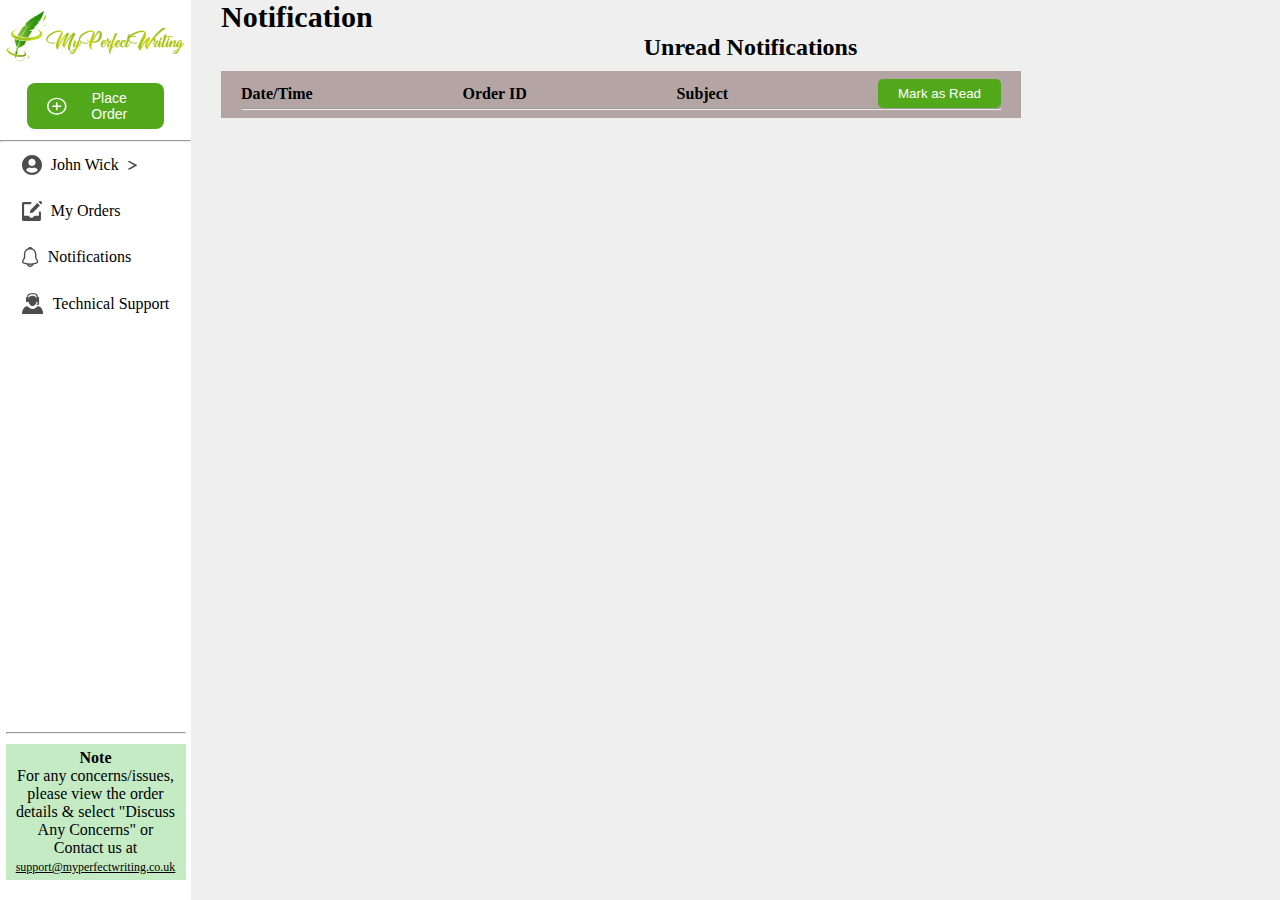
==== screens/Notification/Notification.html @ 0ee16667 "pages added" ====
<!DOCTYPE html>
<html lang="en">

<head>
    <meta charset="UTF-8">
    <meta name="viewport" content="width=device-width, initial-scale=1.0">
    <link rel="stylesheet" href="notification.css">
    <link rel="stylesheet" href="/style.css">
    <title>Document</title>
</head>

<body>
    <div class="home">
        <!-- sidebar  -->
        <div style="width: 200px;" class="sidebar">
            <div class="sidbarTop">
                <div class="logo">
                    <img src="/assets//images//logo.png" alt="" />
                </div>
                <div class="sidebarBottom">
                    <div class="orderBtn ">
                        <svg xmlns="http://www.w3.org/2000/svg" width="21" height="19" viewBox="0 0 21 19" fill="none">
                            <path
                                d="M10.5 18.375C16.2338 18.375 21 14.2136 21 9.1875C21 4.17041 16.2235 0 10.4897 0C4.74554 0 0 4.17041 0 9.1875C0 14.2136 4.75586 18.375 10.5 18.375ZM10.5 16.8437C5.64114 16.8437 1.76024 13.439 1.76024 9.1875C1.76024 4.94503 5.63086 1.53126 10.4897 1.53126C15.3382 1.53126 19.2396 4.94503 19.25 9.1875C19.2603 13.439 15.3485 16.8437 10.5 16.8437ZM10.4691 13.466C11.0249 13.466 11.3544 13.1327 11.3544 12.6103V9.94413H14.5764C15.1529 9.94413 15.5544 9.68288 15.5544 9.20552C15.5544 8.7191 15.1735 8.4399 14.5764 8.4399H11.3544V5.61158C11.3544 5.08016 11.0249 4.75591 10.4691 4.75591C9.92349 4.75591 9.62495 5.09818 9.62495 5.61158V8.4399H6.41319C5.80585 8.4399 5.42496 8.7191 5.42496 9.20552C5.42496 9.68288 5.83672 9.94413 6.41319 9.94413H9.62495V12.6103C9.62495 13.1147 9.92349 13.466 10.4691 13.466Z"
                                fill="white" />
                        </svg>
                        <button>Place Order</button>
                    </div>
                    <hr />
                    <div class="sidebar-nav">
                        <ul>
                            <li id="userProfile" onmouseover="showProfileDropDown()" onmouseout="hideProfileDropDown()">
                                <svg xmlns="http://www.w3.org/2000/svg" width="20" height="20" viewBox="0 0 20 20"
                                    fill="none">
                                    <path
                                        d="M10 0C4.47581 0 0 4.47581 0 10C0 15.5242 4.47581 20 10 20C15.5242 20 20 15.5242 20 10C20 4.47581 15.5242 0 10 0ZM10 3.87097C11.9597 3.87097 13.5484 5.45968 13.5484 7.41935C13.5484 9.37903 11.9597 10.9677 10 10.9677C8.04032 10.9677 6.45161 9.37903 6.45161 7.41935C6.45161 5.45968 8.04032 3.87097 10 3.87097ZM10 17.7419C7.63306 17.7419 5.5121 16.6694 4.09274 14.9919C4.85081 13.5645 6.33468 12.5806 8.06452 12.5806C8.16129 12.5806 8.25806 12.5968 8.35081 12.625C8.875 12.7944 9.42339 12.9032 10 12.9032C10.5766 12.9032 11.129 12.7944 11.6492 12.625C11.7419 12.5968 11.8387 12.5806 11.9355 12.5806C13.6653 12.5806 15.1492 13.5645 15.9073 14.9919C14.4879 16.6694 12.3669 17.7419 10 17.7419Z"
                                        fill="black" fill-opacity="0.7" />
                                </svg>
                                <p>
                                    John Wick
                                </p>
                                <svg xmlns="http://www.w3.org/2000/svg" width="9" height="9" viewBox="0 0 9 9"
                                    fill="none">
                                    <path
                                        d="M0.344159 8.41867C0.123794 8.29731 0 8.13273 0 7.96113C0 7.78953 0.123794 7.62495 0.344159 7.50359L6.16269 4.30014L0.344159 1.09668C0.130039 0.974628 0.0115592 0.811153 0.0142373 0.641469C0.0169155 0.471786 0.140538 0.309469 0.358478 0.18948C0.576418 0.0694904 0.871238 0.00143051 1.17944 -4.3869e-05C1.48764 -0.00151825 1.78457 0.0637121 2.00626 0.181598L8.65584 3.84259C8.87621 3.96395 9 4.12853 9 4.30014C9 4.47174 8.87621 4.63632 8.65584 4.75768L2.00626 8.41867C1.78583 8.54 1.4869 8.60815 1.17521 8.60815C0.863519 8.60815 0.564591 8.54 0.344159 8.41867Z"
                                        fill="#4D4D4D" />
                                </svg>
                                <div class="profileDropDown">
                                    <ul>
                                        <li>
                                            <a href="#">My Profile</a>
                                        </li>
                                        <li>
                                            <a href="#">Settings</a>
                                        </li>
                                        <li>
                                            <a href="#">Logout</a>
                                        </li>
                                    </ul>
                                </div>
                            </li>
                            <li>
                                <svg xmlns="http://www.w3.org/2000/svg" width="20" height="20" viewBox="0 0 20 20"
                                    fill="none">
                                    <path
                                        d="M19.0575 3.46036L16.5391 0.941344L16.9585 0.521786C17.6541 -0.173929 18.782 -0.173929 19.4775 0.521786C20.1729 1.21729 20.1729 2.34475 19.4775 3.04025L19.0575 3.46036Z"
                                        fill="#4D4D4D" />
                                    <path
                                        d="M15.3829 2.09521L17.9014 4.61423L11.0547 11.4613L7.71875 12.279L8.53625 8.94228L15.3829 2.09521Z"
                                        fill="#4D4D4D" />
                                    <path
                                        d="M2.10575 3.15397V14.7356H5.79082C6.60658 14.7356 7.25188 15.4329 7.81849 16.0453C7.82759 16.0551 7.8367 16.0649 7.84579 16.0748C7.87576 16.1071 7.90568 16.1394 7.93508 16.1709C8.31949 16.5834 8.86757 16.8414 9.47589 16.8414C10.0842 16.8414 10.6323 16.5834 11.0167 16.1709C11.052 16.133 11.0877 16.0945 11.1237 16.0555L11.133 16.0455C11.6996 15.4334 12.3454 14.7356 13.161 14.7356H16.846V11.577C16.846 10.9955 17.3174 10.5241 17.8989 10.5241C18.4804 10.5241 18.9518 10.9955 18.9518 11.577V18.4207C18.9518 19.2929 18.2447 20 17.3725 20H1.57932C0.70708 20 0 19.2929 0 18.4207V2.62753C0 1.7553 0.70708 1.04822 1.57932 1.04822H8.42301C9.00451 1.04822 9.47589 1.51961 9.47589 2.10109C9.47589 2.68258 9.0045 3.15397 8.42301 3.15397H2.10575Z"
                                        fill="#4D4D4D" />
                                </svg>
                                <p>My Orders</p>
                            </li>
                            <li>
                                <svg xmlns="http://www.w3.org/2000/svg" width="17" height="20" viewBox="0 0 17 20"
                                    fill="none">
                                    <path
                                        d="M8.13072 17.8916C5.97627 17.8916 3.82184 17.5495 1.77838 16.8653C1.00167 16.5971 0.409901 16.0516 0.151001 15.3396C-0.117146 14.6276 -0.0246819 13.8417 0.400655 13.139L1.464 11.3729C1.68591 11.003 1.88933 10.2633 1.88933 9.82872V7.15652C1.88933 3.71684 4.69101 0.915161 8.13072 0.915161C11.5704 0.915161 14.3721 3.71684 14.3721 7.15652V9.82872C14.3721 10.2541 14.5755 11.003 14.7974 11.3821L15.8515 13.139C16.2491 13.8047 16.3231 14.6091 16.0549 15.3396C15.7868 16.0701 15.2043 16.6249 14.4738 16.8653C12.4396 17.5495 10.2851 17.8916 8.13072 17.8916ZM8.13072 2.30213C5.45846 2.30213 3.2763 4.47504 3.2763 7.15652V9.82872C3.2763 10.5037 2.99891 11.5023 2.65679 12.0849L1.59345 13.8509C1.39003 14.193 1.33455 14.5537 1.45475 14.8588C1.56571 15.1732 1.8431 15.4136 2.22221 15.543C6.08722 16.8375 10.1834 16.8375 14.0484 15.543C14.3813 15.4321 14.6402 15.1824 14.7604 14.8495C14.8806 14.5167 14.8529 14.1561 14.668 13.8509L13.6046 12.0849C13.2532 11.4838 12.9851 10.4945 12.9851 9.81948V7.15652C12.9851 4.47504 10.8122 2.30213 8.13072 2.30213Z"
                                        fill="#4D4D4D" />
                                    <path
                                        d="M9.84957 2.55202C9.78484 2.55202 9.72012 2.54277 9.65539 2.52428C9.38725 2.45031 9.12835 2.39483 8.87869 2.35785C8.09274 2.25613 7.33453 2.31161 6.62256 2.52428C6.36366 2.6075 6.08629 2.52428 5.91061 2.33011C5.73493 2.13593 5.67945 1.85854 5.78116 1.60888C6.16026 0.638005 7.08488 0 8.13898 0C9.19307 0 10.1177 0.628759 10.4968 1.60888C10.5893 1.85854 10.5431 2.13593 10.3674 2.33011C10.2287 2.47805 10.0345 2.55202 9.84957 2.55202Z"
                                        fill="#4D4D4D" />
                                    <path
                                        d="M8.13145 19.9999C7.21605 19.9999 6.3284 19.63 5.68117 18.9828C5.03392 18.3355 4.66406 17.4479 4.66406 16.5325H6.05103C6.05103 17.078 6.27292 17.6143 6.66127 18.0027C7.04962 18.391 7.58591 18.6129 8.13145 18.6129C9.27801 18.6129 10.2119 17.679 10.2119 16.5325H11.5989C11.5989 18.4465 10.0455 19.9999 8.13145 19.9999Z"
                                        fill="#4D4D4D" />
                                </svg>
                                <p>Notifications</p>
                            </li>
                            <li>
                                <svg xmlns="http://www.w3.org/2000/svg" width="22" height="21" viewBox="0 0 22 21"
                                    fill="none">
                                    <path fill-rule="evenodd" clip-rule="evenodd"
                                        d="M10.5217 15.9011C8.62234 15.9011 6.69266 14.7736 5.56646 13.2812C0.163331 13.2812 0 20.9999 0 20.9999H21.0422C21.0422 20.9999 21.4663 13.2469 15.3901 13.2469C14.2652 14.7578 12.4211 15.9011 10.5217 15.9011Z"
                                        fill="#4D4D4D" />
                                    <path fill-rule="evenodd" clip-rule="evenodd"
                                        d="M15.0492 6.64798C15.0492 8.86876 13.022 13.1154 10.5194 13.1154C8.02066 13.1154 5.99219 8.86744 5.99219 6.64798C5.99219 4.42851 8.01935 2.62659 10.5194 2.62659C13.022 2.6279 15.0492 4.42982 15.0492 6.64798Z"
                                        fill="#4D4D4D" />
                                    <path fill-rule="evenodd" clip-rule="evenodd"
                                        d="M17.0669 4.73136C17.0669 4.31512 16.4873 3.97924 15.7681 3.9766V3.11911C15.7681 2.99134 15.8169 0 10.5323 0C5.25033 0 5.29907 2.99134 5.29907 3.11911V4.0069C5.2859 4.0069 5.27536 4.00295 5.2635 4.00295C4.54827 4.00295 3.97266 4.33356 3.97266 4.74321V8.37076C3.97266 8.77777 4.54959 9.1097 5.2635 9.1097C5.97742 9.1097 6.55699 8.77777 6.55699 8.37076V4.74321C6.55699 4.68657 6.52142 4.6352 6.50035 4.58251V3.5933C6.50035 3.50241 6.121 1.24475 10.5323 1.24475C14.9449 1.24475 14.4865 3.50241 14.4865 3.5933V4.6352C14.4786 4.66813 14.4536 4.69711 14.4536 4.73136V8.44189C14.4536 8.85944 15.0371 9.19796 15.7602 9.19796C15.776 9.19796 15.7879 9.19269 15.8037 9.19269V10.5481H14.5076V11.8258H17.08L17.0669 4.73136Z"
                                        fill="#4D4D4D" />
                                </svg>
                                <p>Technical Support</p>
                            </li>
                        </ul>
                    </div>


                </div>

            </div>
            <div class="sidebarFooter">
                <hr>
                <div class="sidebarNote">
                    <h1>Note</h1>
                    <p>For any concerns/issues, please view the order details & select "Discuss Any Concerns" or
                    <p>Contact us at</p>
                    <span>support@myperfectwriting.co.uk</span></p>
                </div>
            </div>

        </div>
        <div class="mainHomeContainer">
            <h1>Notification</h1>
            <div class="notificationContainer">
                <h2>Unread Notifications</h2>
                <div class="notBox">

                    <div class="notTop">
                        <h1>Date/Time</h1>
                        <h1>Order ID</h1>
                        <h1>Subject</h1>
                        <button>Mark as Read</button>
                    </div>
                    <hr>
                </div>

            </div>

        </div>

    </div>

</body>

</html>
---- screens/Notification/notification.css ----
.mainHomeContainer {
    width: 1300px;
}

.notificationContainer h2 {
    text-align: center;
    margin-bottom: 10px;
}

.mainHomeContainer h1 {
    font-size: 30px;
}

.notBox {
    max-width: 800px;
    background-color: rgb(180, 164, 164);
    display: flex;
    flex-direction: column;
    padding: 8px 20px;

}


.notTop button {
    border-radius: 5px;
    background: #52A81B;
    border: none;
    color: white;
    padding: 7px 20px;
}

.notBox hr {
    /* width: 662.001px; */
    height: 1px;
}

.notTop {
    display: flex;
    justify-content: space-between;
    align-items: center;
}

.notTop h1 {
    font-size: 16px;
}
---- style.css ----
* {
    padding: 0;
    margin: 0;
    box-sizing: border-box;
}

body {
    background-color: #EFEFEF;
}

a {
    text-decoration: none;
}

button,
svg:hover {
    cursor: pointer;
}

.home {
    display: flex;
    column-gap: 30px;
}

/* sidebar css  */
.sidebar {
    position: sticky;
    top: 0px;
    background: white;
    width: 268px;
    display: flex;
    flex-direction: column;
    justify-content: space-between;
    align-items: center;
    /* height: 100vh; */
    height: 100vh;
}

.SideBar-Toggle {
    display: none;
    font-size: 20px;
}

.logo {
    max-width: 191px;
    max-height: 50px;
    width: 100%;
    height: 100%;
    margin: 11px 0px;

}

.sidebarBottom {
    background: white;
    width: 100%;
    display: flex;
    flex-direction: column;
    align-items: center;
}

.orderBtn {
    border-radius: 8px;
    background: #52A81B;
    padding: 7px 20px;
    /* width: 200px; */
    display: flex;
    align-items: center;
    justify-content: center;
    flex-direction: row;
    column-gap: 8px;
    margin: 11px 27px;
}

.orderBtn:hover {
    cursor: pointer;
    background-color: rgb(20, 113, 20);
}

.BTN:hover {
    cursor: pointer;
    background-color: rgb(20, 113, 20);
}

.orderBtn button {
    border: none;
    outline: none;
    background-color: transparent;
    color: #FFF;
    font-size: 14px;
    font-style: normal;
    font-weight: 500;
    line-height: normal;
}

.sidebarBottom hr {
    width: 100%;

}

.sidebarFooter hr {
    width: 100%;
    margin-bottom: -50px;

}

.sidebar-nav {
    /* background-color: aquamarine; */
    width: 100%;
    display: flex;
    align-items: center;
    flex-direction: column;
}

/* profile dropdown ccc  */
.userProfile {
    position: relative;
}

#userProfile {
    width: 150%;
}

#userProfile:hover .profileDropDown {
    display: block;
    z-index: 1;
}

.profileDropDown {
    display: none;
    /* display: flex; */
    position: absolute;
    background-color: white;
    top: 130px;
    left: 211px;
    box-shadow: 5px 5px 10px rgba(0, 0, 0, 0.3);
    border-radius: 10px;
    width: 120px;
    justify-content: center;


}

.profileDropDown ul li {
    list-style: none;
    width: 100%;
    text-align: center;

}

/* .profileDropDown ul li:hover{
    background-color: rgb(172, 170, 170);
    color: white;
} */
.profileDropDown ul li a {
    color: black;
    /* padding: 1px 10px; */
    width: 100%;

}

.profileDropDown ul li:hover {
    cursor: pointer;
}

.profileDropDown ul {
    display: flex;
    flex-direction: column;
}




.sidebar-nav ul li {
    display: flex;
    align-items: center;
    padding: 13px 0px;
    column-gap: 9px;
}

.sidebar-nav ul li:hover {
    cursor: pointer;
}

.sidebarNote {
    background-color: rgb(197, 235, 197);
    color: black;
    padding: 5px;
    text-align: center;
    max-width: 180px;
    margin-top: 60px;
    margin-bottom: 20px;
}

.sidebarNote h1 {
    font-size: 16px;
    font-weight: 600;
}

.sidebarNote p {
    font-size: 16px;
}

.sidebarNote span {
    font-size: 12px;
    text-decoration: underline;
}

/* main section  */
.home-navbar {
    padding-top: 16px;
    width: 100%;
    margin: 0px 46px;
}

.navTop {
    display: flex;
    justify-content: space-between;
    align-items: center;
    padding-left: 28px;

}

.new-orderBtn {
    border-radius: 8px;
    background: #52A81B;
    padding: 5px;
    /* width: 214px; */
    display: flex;
    align-items: center;
    column-gap: 8px;

}

.new-orderBtn button {
    background: transparent;
    border: none;
    outline: none;
    color: #FFF;
    font-size: 16px;
    font-style: normal;
    font-weight: 300;
    line-height: normal;
}


.navTop p {
    color: #000;
    font-size: 38px;
    font-style: normal;
    font-weight: 300;
    line-height: normal;
}

.menu {
    margin-top: 20px;
    display: flex;
    justify-content: space-between;
    align-items: center;
    padding-left: 28px;
}

.menuLeft ul {
    display: flex;
    column-gap: 58px;

}

.menuLeft ul li {
    list-style: none;
    cursor: pointer;

}

.menuLeft ul li {
    position: relative;
    color: #000;
    font-size: 14px;
    font-style: normal;
    font-weight: 700;
    line-height: normal;
}

/* Add this style for the active menu item */
.menuLeft ul li.active {
    text-decoration: underline;
    text-underline-offset: 21px;
    text-decoration-color: green;
}

.menuLeft ul li span {
    position: absolute;
    top: -13px;
    border: 1px solid black;
    border-radius: 50%;
    /* padding: 5px; */
    font-size: 12px;
    width: 17px;
    height: 17px;
    display: flex;
    justify-content: center;
    align-items: center;
    right: -10px;

}

.menuRight .search input {
    border: none;
    outline: none;
}

.menuRight .search {
    display: flex;
    align-items: center;
    border-radius: 5px;
    border: 1px solid #000;
    background: #FEFEFE;
    padding: 7px 15px;
    column-gap: 10px;
}

.home-navbar hr {
    margin-top: 10px;
}

.notice {
    margin-top: 14px;
    display: flex;
    justify-content: center;
    align-items: center;
    width: 100%;
    padding: 9px 46px;
    border-radius: 5px;
    background: #FFF;

}

.notice p {
    color: #000;
    font-size: 14px;
    font-style: normal;
    font-weight: 300;
    line-height: normal;

}

.PlaceOrder {
    width: 100%;
    height: 366px;
    border-radius: 5px;
    /* background: #FFF; */
    margin-top: 12px;
    /* display: flex;
    flex-direction: column;
    align-items: center;
    justify-content: flex-end; */
    /* padding-bottom: 35px; */
    margin-bottom: 100px;
}

.midSect {
    width: 100%;
    height: 366px;
    border-radius: 5px;
    background: #FFF;
    margin-top: 12px;
    display: flex;
    flex-direction: column;
    align-items: center;
    justify-content: flex-end;
    padding-bottom: 35px;
}

.placeOrderBtns {
    display: flex;
    align-items: center;
    flex-direction: column;
    row-gap: 28px;
   
}


/* place order section  */

.place-order {
    display: flex;
    flex-direction: column;
    margin: 20px 30px;
    column-gap: 60px;
    max-width: 1200px;
    flex: 1;
}

.placeOrderNav {
    text-align: center;

}

.placeOrderNav h1 {
    color: #000;
    font-size: 38px;
    font-style: normal;
    font-weight: 500;
    line-height: normal;
    margin-bottom: 20px;
}

.placeOrderNav ul li {
    list-style: none;
    display: flex;
    column-gap: 10px;
}

.placeOrderNav ul {
    display: flex;
    justify-content: space-between;
    padding: 0px 20px;
}

.placeOrderNav ul li {
    display: flex;
}

.placeorderComponents {
    display: flex;
    margin-top: 20px;
    column-gap: 90px;
    max-width: 1300px;
    flex-wrap: wrap;
}

.cardlefr {
    display: flex;
    justify-content: center;
    flex-direction: column;
    row-gap: 16px;
    max-width: 453px;
    background-color: white;
    padding: 21px 42px;
    border-radius: 10px;
    background: #FFF;
}


.hidden {
    display: none;
}

/* draft component  */
.cardleftDraft {
    padding: 10 0px;
    justify-content: flex-start;
}

.cardleftDraft p {
    color: #000;
    font-size: 20px;
    font-style: normal;
    font-weight: 600;
    line-height: normal;
}

.draftInput {
    border-radius: 5px;
    border: 1px solid #BFBFBF;
    outline: none;
    padding: 10px 21px;
    max-width: 335px;
}

#myTextArea {
    max-width: 335px;
    font-size: 13px;
    padding: 10px;
    outline: none;

}

.draftCardBottom {
    display: flex;
    column-gap: 5px;
}

.draftCard {
    border-radius: 5px;
    background: #F6F6F6;
    padding: 5px 8px;
    display: flex;
    flex-direction: column;
    justify-content: center;
    align-items: center;
    text-align: center;
    row-gap: 10px;
    max-width: 165px;
    margin-bottom: 20px;

    /* column-gap: 5px; */
}

.draftCard button {
    border-radius: 3px;
    background: #52A81B;
    border: none;
    padding: 3px 16px;
    margin-bottom: -20px;
    color: white;
}

.draftCard h1 {
    color: #000;
    font-size: 14px;
    font-style: normal;
    font-weight: 600;
    line-height: normal;
    display: flex;
    flex-direction: column;
    justify-content: center;
}

.draftCard p {
    color: #000;
    font-size: 13px;
    font-style: normal;
    font-weight: 300;
    line-height: normal;
}

.draftCard h2 {
    color: #000;

    font-size: 14px;
    font-style: normal;
    font-weight: 400;
    line-height: normal;
}


.placeOrderCards {
    margin-top: 18px;
    display: flex;
    justify-content: space-between;
    flex-wrap: wrap;
    row-gap: 10px;
    column-gap: 90px;

}

#selectDropdown {
    border-radius: 5px;
    border: 1px solid #BFBFBF;
    /* padding: 7px 44px; */
    padding: 10px 30px 10px 10px;
}


.orderDetails {
    margin-top: 18px;
    display: flex;
    justify-content: space-between;
    flex-wrap: wrap;
    row-gap: 10px;
    height: 500px;
    column-gap: 90px;
    margin-bottom: 200px;

}


.cardLeftInput {
    display: flex;
    justify-content: space-between;
    align-items: center;
    border-radius: 5px;
    border: 1px solid #BFBFBF;
    padding: 10px 21px;
    background-color: white;
    width: 335px;

}

.cardLeftInput svg {
    margin-top: -10px;
}

.cardLeftInput input {
    border: none;
    outline: none;
}


.calulation {
    display: flex;
    column-gap: 5px;
    align-items: center;
    flex-direction: column;
    justify-content: center;
}
.calenderMain{
    display: flex;
    justify-content: center;
    align-items: center;
    margin-top: 10px;
    column-gap: 10px;
}
.calender-mid{
    margin: 10px 0px;
}
#datepicker{
    padding: 4px;
}
#timepicker{
    padding: 3px;
    width: 120px;
}
.calenderMain input:hover{
    cursor: pointer;
}

.calculate-left {
    display: flex;
    align-items: center;
    column-gap: 10px;
    margin-top: 5px;
}

.calculate-left input {
    width: 33px;
    height: 26px;
    margin: 0 auto;
    display: block;
    text-align: center;

}

.cardLeftInput {
    position: relative;
    /* display: inline-block; */
}

.dropdown-content {
    display: none;
    position: absolute;
    top: 30px;
    background-color: #f9f9f9;
    min-width: 300px;
    box-shadow: 0 8px 16px rgba(0, 0, 0, 0.2);
    z-index: 1;
}

.dropdown-content a {
    padding: 12px 16px;
    display: block;
    text-decoration: none;
    color: #333;
}

.dropdown-content a:hover {
    background-color: #f1f1f1;
}

.card-info {
    display: flex;
    justify-content: space-between;
    max-width: 335px;
    padding: 10px 15px;
    border-radius: 3px;
    border: 1px solid #BFBFBF;
}

.nextBtn button {
    border-radius: 8px;
    padding: 7px 20px;
    background: #52A81B;
    color: white;
    border: none;
    outline: none;
    float: right;
    font-size: 16px;
}

.nextPrevious {
    display: flex;
    justify-content: space-between;
}

.card-info p {
    color: #000;
    font-size: 13px;
    font-style: normal;
    font-weight: 300;
    line-height: normal;
}

.cardRight {
    max-width: 343px;
    height: fit-content;
    border-radius: 8px;
    background: #FFF;
    padding: 21px 31px;
}

.cardRightTop {
    display: flex;
    column-gap: 7px;
    align-items: center;
}

.cardRightTop hr {
    width: 64px;
    height: 1px;
}

.cardRightMid {
    display: flex;
    justify-content: space-between;
}

.cardRightMid ul li {
    list-style: none;

}

.cardRightMidContent ul li {
    margin-top: 10px;
    color: #000;
    font-size: 15px;
    font-style: normal;
    font-weight: 300;
    line-height: normal;
}

.cardRightBottom {
    margin-top: 20px;
}

.cardRightBotFot {
    display: flex;
    justify-content: space-between;
    margin-top: 10px;
    margin-bottom: 15px;
}

.cardRightBotFot p {
    color: #000;
    font-size: 15px;
    font-style: normal;
    font-weight: 700;
    line-height: normal;
}


/* review cards  */
.reviewOrder {
    /* margin-top: 28px; */
    border-radius: 10px;
    width: 453px;
    padding: 10px 46px;
    background-color: white;


}

.reviewOrderTop {
    display: flex;
    justify-content: space-between;
    align-items: center;
}

.reviewOrderTop span {
    font-weight: 600;
}

.reviewOrderTitle p {
    color: #000;
    font-size: 16px;
    font-style: normal;
    font-weight: 600;
    line-height: normal;
    text-align: center;
    margin-top: 25px;
    margin-bottom: 10px;
}

.reviewOrderMidDec {
    margin-top: 10px;
    display: flex;
    flex-direction: column;
    justify-content: center;
    align-items: center;
    text-align: center;
    row-gap: 8px;
}

.reviewOrderMidOne h1 {
    color: #000;
    font-size: 16px;
    font-style: normal;
    font-weight: 700;
    line-height: normal;
}

.reviewOrderMidOne {
    display: flex;
    flex-direction: column;
    row-gap: 5px;
}

.reviewOrderMidOne p {
    border-radius: 3px;
    border: 1px solid #BFBFBF;
    padding: 3px 35px;
    font-size: 15px;
    width: 208px;

}

.instructions {
    display: flex;
    flex-direction: column;
    justify-content: center;
    align-content: center;
    text-align: center;
    margin: 12px 0px;
}

.instructions p {
    color: #000;
    font-size: 16px;
    font-style: normal;
    font-weight: 700;
    line-height: normal;
}

.footerBTNs {
    display: flex;
    justify-content: space-between;
    margin-top: 50px;
    margin-bottom: 40px;
}

.footerBTNs button {
    border-radius: 8px;
    background: #52A81B;
    border: none;
    padding: 7px 20px;
    color: white;
}

.reviewOrderSection {
    display: flex;
    column-gap: 90px;
    margin-top: 18px;
    max-width: 1300px;
    justify-content: space-between;
}

.apply {
    display: flex;
    justify-content: space-between;
    margin-top: 10px;
    align-items: center;
}

.apply input {
    border-radius: 5px;
    border: 1px solid #CDCDCD;


}

#search input {
    padding: 3px 7px;
}

.apply button {
    border-radius: 2px;
    background: #52A81B;
    box-shadow: 0px 4px 4px 0px rgba(0, 0, 0, 0.25);
    border: none;
    color: white;
    padding: 4px 8px;
}

#totalPay {
    margin-top: 25px;
}

.cardRightBotFot p:last-child {
    padding-right: 65px;
}

.checkoutBTN {
    display: flex;
    align-content: center;
    justify-content: center;
}

#checkoutBTN {
    border-radius: 10px;
    background: #52A81B;
    padding: 10px 25px;
    color: white;
    border: none;
    text-align: center;
}

.secureBy {
    display: flex;
    margin-top: 13px;
    justify-content: space-between;
    align-items: center;
    column-gap: 10px;
}

.secureBy hr {
    width: 64px;
    height: 1px;
    background: #BFBFBF;
}

.secureBy p {
    font-weight: 600;
}

.payCards {
    border-radius: 7.142px;
    background: #EEFFE3;
    padding: 10px 5px;
    margin-top: 12px;
}

.orderCompCard {
    /* background-color: red; */
    width: 453px;
    display: flex;
    justify-content: center;
    flex-direction: column;
    border-radius: 10px;
    background: #FFF;
    padding: 15px 40px;
    row-gap: 10px;
}

.completeOrder {
    margin-top: 30px;
    margin-bottom: 40px;
}

.completeOrder p {
    font-size: 30px;
    text-align: center;
}

.orderCompCard h1 {
    font-size: 16px;
    text-align: center;

}

.orderCompCardDetail {
    display: flex;
    justify-content: space-between;
    row-gap: 10px;

}

.orderCompCardDetail ul {
    display: flex;
    flex-direction: column;
    row-gap: 10px;
}

.orderCompCardDetail ul li {
    list-style: none;
}

.orderOnesect {
    display: flex;
    justify-content: space-between;
}

.orderOnesect p {
    font-size: 16px;
}

.orderCompCard h1 {
    margin-top: 10px;
}

.orderMid {
    display: flex;
    justify-content: space-between;
}

.orderMid ul li {
    list-style: none;
}

.orderMid ul {
    display: flex;
    flex-direction: column;
    row-gap: 10px;
}

.fileStatus {
    margin-top: 10px;
}

.file {
    display: flex;
    justify-content: space-between;
}

.file ul li {
    list-style: none;

}

.file ul {
    display: flex;
    row-gap: 10px;
}

.orderInstruction {
    display: flex;
    flex-direction: column;
    justify-content: center;
    row-gap: 10px;
}

.completedOrderContents {
    display: flex;
    column-gap: 90px;
    margin-top: 30px;
}

.paymentOption {
    border: 1px solid black;
    padding: 20px 30px;
    height: fit-content;
}


/* congratulation page css  */
.congratPage {
    /* background-color: red; */
    background-image: url(./assets//images/congrats.png);
    background-size: cover;

    margin-top: 30px;
    width: 100%;
    display: flex;
    justify-content: center;
    align-items: center;
}

.congratulation {
    border-radius: 2px;
    background: #FFF;
    box-shadow: 8px 8px 4px 0px rgba(0, 0, 0, 0.20);
    padding: 20px 118px;
    height: fit-content;
    display: flex;
    flex-direction: column;
    justify-content: center;
    align-items: center;
    width: fit-content;
    row-gap: 10px;
    color: #52A81B;
}

.congratulation hr {
    width: 269.002px;
    height: 1px;
}

.congratulation h1 {
    font-size: 25px;
}

.congratulation h2 {
    font-size: 16px;
}

.congratMid {
    display: flex;
    /* flex-direction: column; */
    justify-content: space-between;
    width: 100%;
    /* row-gap: 10px; */
}

.congratMid ul {
    display: flex;
    flex-direction: column;
    justify-content: space-between;
    row-gap: 10px;
}

.congratMid ul li {
    list-style: none;
}

.congratulation button {
    border-radius: 3px;
    background: #52A81B;
    border: none;
    color: white;
    padding: 7px 20px;
    margin: 20px 0px;
}
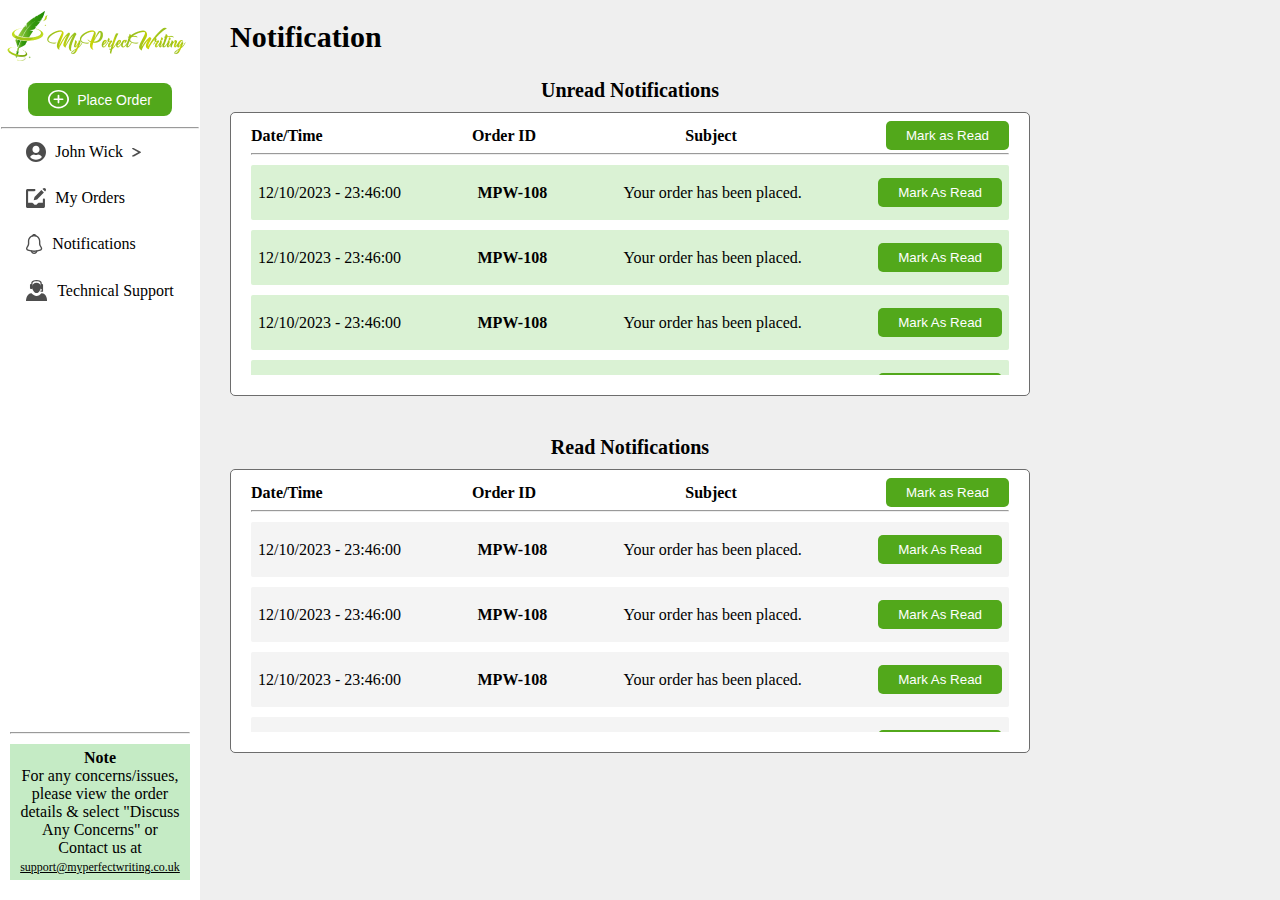
==== commit fb2b93c5: "Merge pull request #4 from amandt23/ali" ====
--- a/screens/Notification/Notification.html
+++ b/screens/Notification/Notification.html
@@ -122,12 +122,12 @@
             </div>
 
         </div>
+        
         <div class="mainHomeContainer">
             <h1>Notification</h1>
             <div class="notificationContainer">
                 <h2>Unread Notifications</h2>
                 <div class="notBox">
-
                     <div class="notTop">
                         <h1>Date/Time</h1>
                         <h1>Order ID</h1>
@@ -135,12 +135,110 @@
                         <button>Mark as Read</button>
                     </div>
                     <hr>
+
+                    <div class="notBoxMessageContainer">
+                        <div class="oneNot">
+                            <p>12/10/2023 - 23:46:00</p>
+                            <h1>MPW-108</h1>
+                            <p>Your order has been placed.</p>
+                            <button>Mark As Read</button>
+                        </div>
+                        <div class="oneNot">
+                            <p>12/10/2023 - 23:46:00</p>
+                            <h1>MPW-108</h1>
+                            <p>Your order has been placed.</p>
+                            <button>Mark As Read</button>
+                        </div>
+                        <div class="oneNot">
+                            <p>12/10/2023 - 23:46:00</p>
+                            <h1>MPW-108</h1>
+                            <p>Your order has been placed.</p>
+                            <button>Mark As Read</button>
+                        </div>
+                        <div class="oneNot">
+                            <p>12/10/2023 - 23:46:00</p>
+                            <h1>MPW-108</h1>
+                            <p>Your order has been placed.</p>
+                            <button>Mark As Read</button>
+                        </div>
+                        <div class="oneNot">
+                            <p>12/10/2023 - 23:46:00</p>
+                            <h1>MPW-108</h1>
+                            <p>Your order has been placed.</p>
+                            <button>Mark As Read</button>
+                        </div>
+                        <div class="oneNot">
+                            <p>12/10/2023 - 23:46:00</p>
+                            <h1>MPW-108</h1>
+                            <p>Your order has been placed.</p>
+                            <button>Mark As Read</button>
+                        </div>
+                    </div>
+
+                </div>
+
+            </div>
+
+            <!-- read notification  -->
+            <div class="notificationContainer readNotBox">
+                <h2>Read Notifications</h2>
+                <div id="readOneNotBox" class="notBox ">
+
+                    <div class="notTop">
+                        <h1>Date/Time</h1>
+                        <h1>Order ID</h1>
+                        <h1>Subject</h1>
+                        <button>Mark as Read</button>
+                    </div>
+                    <hr>
+
+                    <div class="notBoxMessageContainer">
+                        <div class="oneNot readOneNotBox">
+                            <p>12/10/2023 - 23:46:00</p>
+                            <h1>MPW-108</h1>
+                            <p>Your order has been placed.</p>
+                            <button>Mark As Read</button>
+                        </div>
+                        <div class="oneNot readOneNotBox">
+                            <p>12/10/2023 - 23:46:00</p>
+                            <h1>MPW-108</h1>
+                            <p>Your order has been placed.</p>
+                            <button>Mark As Read</button>
+                        </div>
+                        <div class="oneNot readOneNotBox">
+                            <p>12/10/2023 - 23:46:00</p>
+                            <h1>MPW-108</h1>
+                            <p>Your order has been placed.</p>
+                            <button>Mark As Read</button>
+                        </div>
+                        <div class="oneNot readOneNotBox">
+                            <p>12/10/2023 - 23:46:00</p>
+                            <h1>MPW-108</h1>
+                            <p>Your order has been placed.</p>
+                            <button>Mark As Read</button>
+                        </div>
+                        <div class="oneNot readOneNotBox">
+                            <p>12/10/2023 - 23:46:00</p>
+                            <h1>MPW-108</h1>
+                            <p>Your order has been placed.</p>
+                            <button>Mark As Read</button>
+                        </div>
+                        <div class="oneNot readOneNotBox">
+                            <p>12/10/2023 - 23:46:00</p>
+                            <h1>MPW-108</h1>
+                            <p>Your order has been placed.</p>
+                            <button>Mark As Read</button>
+                        </div>
+                    </div>
+
                 </div>
 
             </div>
 
         </div>
 
+        
+
     </div>
 
 </body>
--- a/screens/Notification/notification.css
+++ b/screens/Notification/notification.css
@@ -1,14 +1,24 @@
 .mainHomeContainer {
-    width: 1300px;
+    width: 800px;
+    margin-top: 20px;
 }
+
+.notificationContainer {}
 
 .notificationContainer h2 {
     text-align: center;
+    margin-top: 25px;
     margin-bottom: 10px;
+    font-size: 20px;
 }
 
 .mainHomeContainer h1 {
     font-size: 30px;
+}
+
+.notBoxMessageContainer {
+    overflow-y: auto;
+    height: 220px;
 }
 
 .notBox {
@@ -17,6 +27,10 @@
     display: flex;
     flex-direction: column;
     padding: 8px 20px;
+    border-radius: 5px;
+    border: 1px solid #6D6D6D;
+    background: #FFF;
+    padding-bottom: 20px;
 
 }
 
@@ -32,6 +46,8 @@
 .notBox hr {
     /* width: 662.001px; */
     height: 1px;
+    margin-top: 3px;
+
 }
 
 .notTop {
@@ -42,4 +58,40 @@
 
 .notTop h1 {
     font-size: 16px;
+}
+
+.oneNot button {
+    border-radius: 5px;
+    background: #52A81B;
+    border: none;
+    color: white;
+    padding: 7px 20px;
+}
+
+.oneNot {
+    display: flex;
+    justify-content: space-between;
+    align-items: center;
+    margin-top: 10px;
+    border-radius: 2px;
+    background: #DAF2D4;
+    padding: 13px 7px;
+}
+
+.oneNot p {
+    font-size: 16;
+}
+
+.oneNot h1 {
+    font-size: 16px;
+}
+
+.readNotBox {
+    margin-top: 40px;
+}
+
+.readOneNotBox {
+    background: #F4F4F4;
+
+
 }--- a/style.css
+++ b/style.css
@@ -833,8 +833,8 @@
 .footerBTNs {
     display: flex;
     justify-content: space-between;
-    margin-top: 50px;
-    margin-bottom: 40px;
+    margin-top: 40px;
+    margin-bottom: 10px;
 }
 
 .footerBTNs button {
